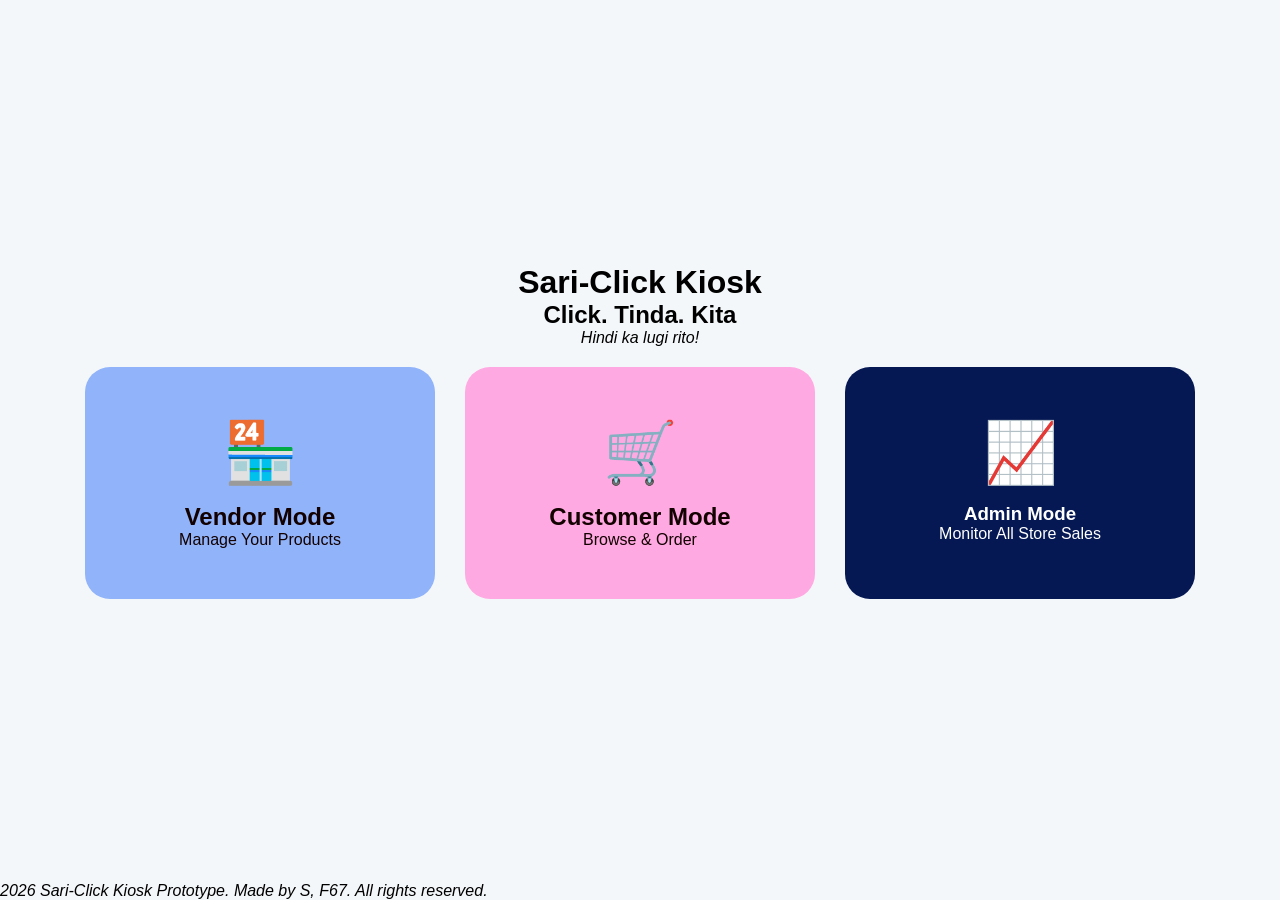
==== index.html @ 39e977ad "Add files via upload" ====
<!DOCTYPE html>
<html lang="en">
<head>
    <meta charset="UTF-8">
    <meta name="viewport" content="width=device-width, initial-scale=1.0">
    <title>Sari-Click Kiosk</title>
    <link rel="stylesheet" href="style.css">
</head>
<body>
    <div class="hero-container">
        <header>
            <h1>Sari-Click Kiosk</h1>
            <h2 class="subtitle">Click. Tinda. Kita</h2>
            <p><em>Hindi ka lugi rito!</em></p>
        </header>

        <main class="mode-selection">
            <div class="card vendor-card" onclick="location.href='vendor2.html'">
                <div class="icon">🏪</div>
                <h2>Vendor Mode</h2>
                <p>Manage Your Products</p>
            </div>

            <div class="card customer-card" onclick="location.href='customer2.html'">
                <div class="icon">🛒</div>
                <h2>Customer Mode</h2>
                <p>Browse & Order</p>
            </div>
            <!-- Inside the mode-selection div in index.html -->
<div class="card" onclick="location.href='admin.html'" style="background: #051853; color: white;">
    <div class="icon">📈</div>
    <h3>Admin Mode</h3>
    <p>Monitor All Store Sales</p>
</div>
        </main>
    </div>
</body>

<footer>
    <p><em>2026 Sari-Click Kiosk Prototype. Made by S, F67. All rights reserved.</em></p>
</footer>
</html>
---- style.css ----
* { 
    box-sizing: border-box; 
    font-family: 'Segoe UI', sans-serif;
    accent-color: rgb(5, 24, 83);  
    margin: 0; 
    padding: 0;
}

body { 
    background: #f4f7f9; 
    height: 100vh; 
    display: flex; 
    flex-direction: column; 
}

.hidden { 
    display: none !important; 
}

/* Home Page */
.hero-container { 
    text-align: center; 
    margin: auto; 
}

.mode-selection { 
    display: flex; 
    gap: 30px; 
    padding: 20px; 
    justify-content: center; 
}

.card { 
    padding: 50px; 
    border-radius: 25px; 
    color: rgb(19, 1, 1); 
    cursor: pointer; 
    transition: 0.3s; 
    width: 350px; 
}

.card:hover { 
    transform: scale(1.05); 
}

.vendor-card { 
    background: #90b3fa; 
}

.customer-card { 
    background: #ffa9e2; 
}

.icon { 
    font-size: 60px; 
    margin-bottom: 15px; 
}

/* Kiosk Layouts */
.top-nav { 
    display: flex; 
    align-items: center; 
    padding: 20px 40px; 
    background: white; 
    border-bottom: 1px solid #ddd; 
}

.container { 
    display: flex; 
    gap: 20px; 
    padding: 20px; 
    max-width: 1200px; 
    margin: 0 auto; 
    width: 100%; 
}

.card-panel { 
    background: white; 
    border-radius: 20px; 
    padding: 25px; 
    flex: 1; 
    box-shadow: 0 4px 10px rgba(0,0,0,0.05); 
    min-height: 400px; 
}

.main-panel { 
    flex: 2; 
}

/* Elements */
label { 
    display: block; 
    margin-top: 15px; 
    font-weight: bold; 
}

input, 
select { 
    width: 100%; 
    padding: 12px; 
    margin-top: 5px; 
    border-radius: 10px; 
    border: 1px solid #ccc; 
}

.row { 
    display: flex; 
    gap: 10px; 
}

.btn-blue { 
    background: #1a66ff; 
    color: white; 
    border: none; 
    padding: 15px; 
    border-radius: 10px; 
    width: 100%; 
    margin-top: 20px; 
    font-weight: bold; 
    cursor: pointer; 
}

.btn-green { 
    background: #00a844; 
    color: white; 
    border: none; 
    padding: 15px; 
    border-radius: 10px; 
    width: 100%; 
    margin-top: 20px; 
    font-weight: bold; 
    cursor: pointer; 
}

.back-btn { 
    background: #eee; 
    border: none; 
    padding: 10px 20px; 
    border-radius: 8px; 
    cursor: pointer; 
    margin-right: 20px; 
}

.cart-btn { 
    background: #00a844; 
    color: white; 
    padding: 10px 20px; 
    border-radius: 10px; 
    margin-left: auto; 
}

/* List Styling */
.product-item { 
    display: flex; 
    justify-content: space-between; 
    padding: 15px 0; 
    border-bottom: 1px solid #eee; 
}

    .modal { 
        position: fixed; 
        top:0; 
        left:0; 
        width:100%; 
        height:100%; 
        background:rgba(0,0,0,0.5); 
        display:flex; 
        justify-content:center; 
        align-items:center; 
}

        .receipt-content { 
    background:white; 
    padding:30px; 
    border-radius:15px; 
    width:300px; 
    text-align:center; 
}


.delete-btn {
    background: #ff4d4d;
    color: white;
    border: none;
    padding: 8px 12px;
    border-radius: 8px;
    cursor: pointer;
    font-size: 0.9rem;
    transition: 0.2s;
}

.delete-btn:hover {
    background: #cc0000;
}

.product-item {
    display: flex;
    justify-content: space-between;
    align-items: center; /* Keeps text and button aligned */
    padding: 15px 0;
    border-bottom: 1px solid #eee;
}

/* Add this at the very end of style.css */

/* This layout helps the buttons sit side-by-side in the modal */
.modal-buttons {
    display: flex;
    gap: 10px;
    margin-top: 20px;
}

@media print {
    /* Hide everything on the screen */
    body * {
        visibility: hidden;
    }

    /* Show only the receipt and its content */
    #printable-receipt, #printable-receipt * {
        visibility: visible;
    }

    /* Move the receipt to the top left of the paper */
    #printable-receipt {
        position: absolute;
        left: 0;
        top: 0;
        width: 100%;
        border: none;
        box-shadow: none;
    }

    /* Hide the 'Print' and 'Done' buttons on the physical paper */
    .modal-buttons {
        display: none;
    }
}

/* Styling the Filter Chips to match your back-btn style */
.chip-btn {
    background: #eee;
    border: none;
    padding: 8px 15px;
    border-radius: 20px;
    cursor: pointer;
    font-size: 0.85rem;
    transition: 0.2s;
    white-space: nowrap;
}

.chip-btn.active {
    background: #90b3fa; /* Matching your vendor card blue */
    color: white;
}

.chip-btn:hover {
    background: #ddd;
}

/* Make sure rows stay aligned in the form */
.input-group {
    display: flex;
    flex-direction: column;
    margin-bottom: 10px;
}

/* Styling the Filter Chips to match your back-btn style */
.chip-btn {
    background: #eee;
    border: none;
    padding: 8px 15px;
    border-radius: 20px;
    cursor: pointer;
    font-size: 0.85rem;
    transition: 0.2s;
    white-space: nowrap;
}

.chip-btn.active {
    background: #90b3fa; /* Matching your vendor card blue */
    color: white;
}

.chip-btn:hover {
    background: #ddd;
}

/* Make sure rows stay aligned in the form */
.input-group {
    display: flex;
    flex-direction: column;
    margin-bottom: 10px;
}


/* Main layout engine dividing left and right grids */
.analytics-container {
    display: grid;
    grid-template-columns: 1.1fr 1fr;   /* Allocates slightly more width space to the chart column */
    grid-template-rows: auto 1fr;       /* Row 1 tight around numbers, Row 2 grows to fill screen */
    gap: 20px;
    padding: 20px;
    max-width: 1450px;
    margin: 0 auto;
    width: 100%;
    height: calc(100vh - 85px);         /* Locks dashboard to height bounds to enable inner scrolling */
    box-sizing: border-box;
}

/* Forces the history logging window to span across rows 1 and 2 */
.history-box {
    grid-column: 2;
    grid-row: 1 / span 2;
    display: flex;
    flex-direction: column;
    overflow: hidden;                   /* Clips boundary margins to lock inner table logs scroll */
    min-height: unset !important;       /* Overrides the default 400px minimum threshold */
}

/* Inner rolling scroll window configuration */
.history-box .list-container {
    flex: 1;
    overflow-y: auto;
    padding-right: 5px;
}

/* Left Column Top Cell Layout */
.metrics-grid {
    grid-column: 1;
    grid-row: 1;
    display: flex;
    gap: 20px;
    width: 100%;
}

/* Individual Data summary block stylings */
.metric-card {
    flex: 1;
    padding: 20px;
    border-radius: 20px;
    text-align: center;
    box-shadow: 0 4px 10px rgba(0,0,0,0.05);
}

.revenue-box { background: #f0fff4; border: 1px solid #e0f7e9; }
.revenue-box h1 { color: #00a844; font-size: 2.3rem; margin-top: 5px; }

.orders-box { background: #f0f7ff; border: 1px solid #e2eefd; }
.orders-box h2 { color: #333; font-size: 2.3rem; margin-top: 5px; }

/* Left Column Bottom Cell Layout */
.chart-box {
    grid-column: 1;
    grid-row: 2;
    display: flex;
    flex-direction: column;
    min-height: unset !important;       /* Lets layout rules dynamic scale the component element heights */
}

.chart-wrapper {
    flex: 1;
    position: relative;
    width: 100%;
    min-height: 280px;                  /* Safeguards standard canvas container spacing visibility */
}
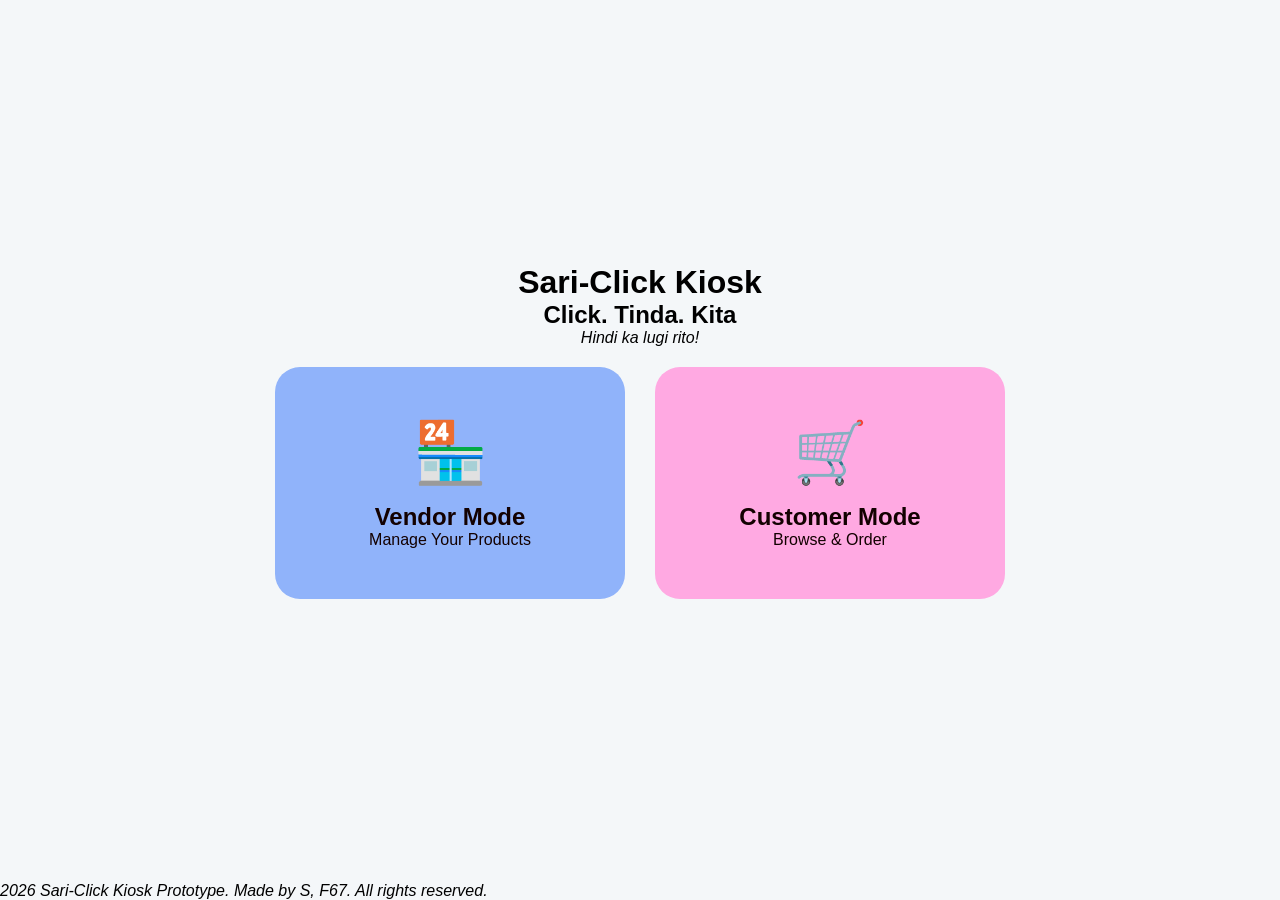
==== commit e5e008b5: "Update index.html" ====
--- a/index.html
+++ b/index.html
@@ -27,11 +27,6 @@
                 <p>Browse & Order</p>
             </div>
             <!-- Inside the mode-selection div in index.html -->
-<div class="card" onclick="location.href='admin.html'" style="background: #051853; color: white;">
-    <div class="icon">📈</div>
-    <h3>Admin Mode</h3>
-    <p>Monitor All Store Sales</p>
-</div>
         </main>
     </div>
 </body>
@@ -39,4 +34,4 @@
 <footer>
     <p><em>2026 Sari-Click Kiosk Prototype. Made by S, F67. All rights reserved.</em></p>
 </footer>
-</html>+</html>
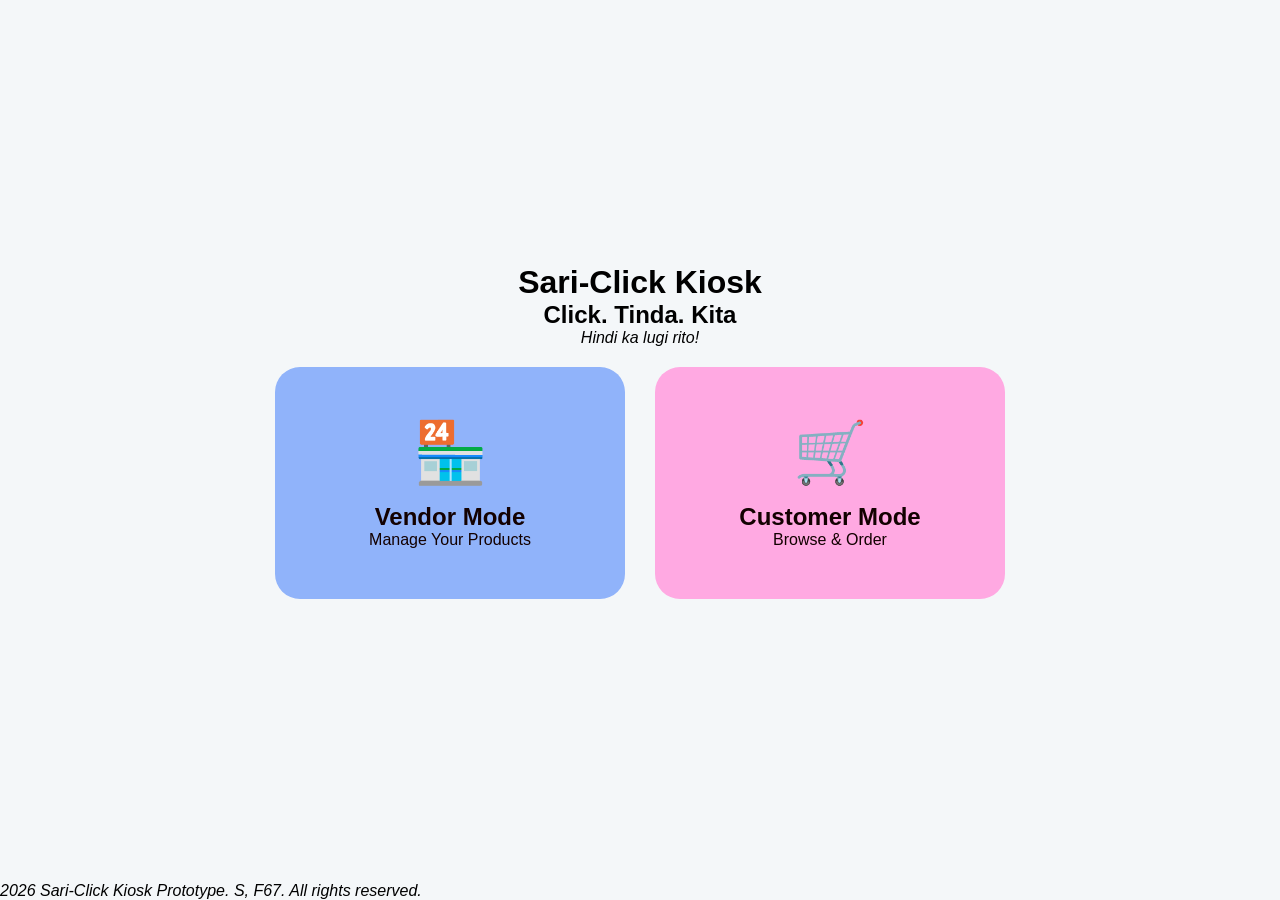
==== commit 385551f4: "Update index.html" ====
--- a/index.html
+++ b/index.html
@@ -32,6 +32,6 @@
 </body>
 
 <footer>
-    <p><em>2026 Sari-Click Kiosk Prototype. Made by S, F67. All rights reserved.</em></p>
+    <p><em>2026 Sari-Click Kiosk Prototype. S, F67. All rights reserved.</em></p>
 </footer>
 </html>
